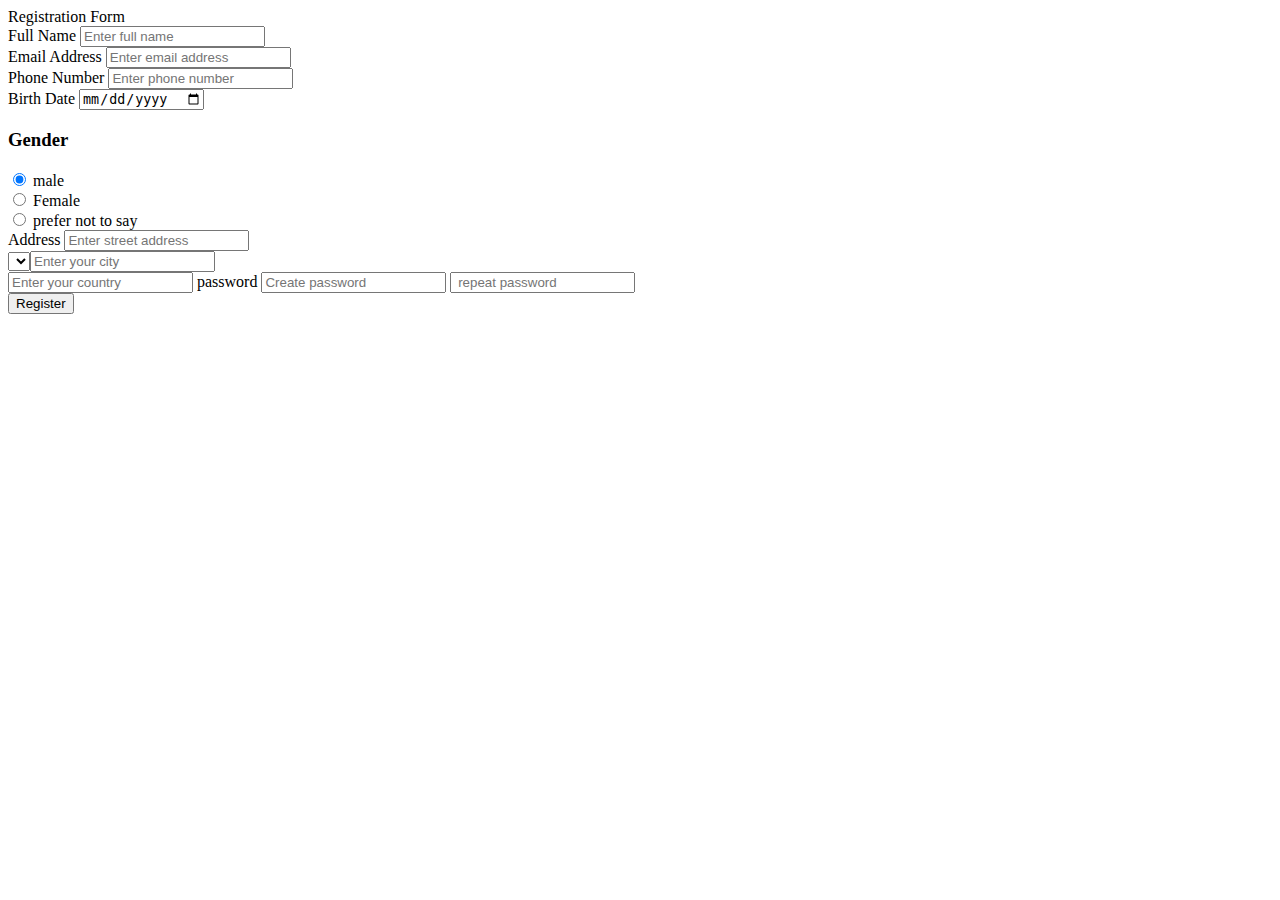
==== index.html @ 1a1683ef "Add files via upload" ====
<!DOCTYPE html>
<!---Coding By CodingLab | www.codinglabweb.com--->
<html lang="en">
  <head>
    <meta charset="UTF-8" />
    <meta name="viewport" content="width=device-width, initial-scale=1.0" />
    <meta http-equiv="X-UA-Compatible" content="ie=edge" />
    <!--<title>Registration Form in HTML CSS</title>-->
    <!---Custom CSS File--->
    <link rel="stylesheet" href="style.css" />
  </head>
  <body>
    <section class="container">
      <header>Registration Form</header>
      <form action="#" class="form">
        <div class="input-box">
          <label>Full Name</label>
          <input type="text" placeholder="Enter full name" required />
        </div>

        <div class="input-box">
          <label>Email Address</label>
          <input type="text" placeholder="Enter email address" required />
        </div>

        <div class="column">
          <div class="input-box">
            <label>Phone Number</label>
            <input type="number" placeholder="Enter phone number" required />
          </div>
          <div class="input-box">
            <label>Birth Date</label>
            <input type="date" placeholder="Enter birth date" required />
          </div>
        </div>
        <div class="gender-box">
          <h3>Gender</h3>
          <div class="gender-option">
            <div class="gender">
              <input type="radio" id="check-male" name="gender" checked />
              <label for="check-male">male</label>
            </div>
            <div class="gender">
              <input type="radio" id="check-female" name="gender" />
              <label for="check-female">Female</label>
            </div>
            <div class="gender">
              <input type="radio" id="check-other" name="gender" />
              <label for="check-other">prefer not to say</label>
            </div>
          </div>
        </div>
        <div class="input-box address">
          <label>Address</label>
          <input type="text" placeholder="Enter street address" required />
          <div class="column">
            <div class="select-box">
              <select
            </div>
            <input type="text" placeholder="Enter your city" required />
          </div>
          <div class="column">
            <input type="text" placeholder="Enter your country"required />
          <label>password</label>
          <input type ="text" placeholder="Create password" requiered/>
          <input type ="text"  placeholder=" repeat password" required/>
        </div>
        <button>Register</button>
      </form>
    </section>
  </body>
</html>
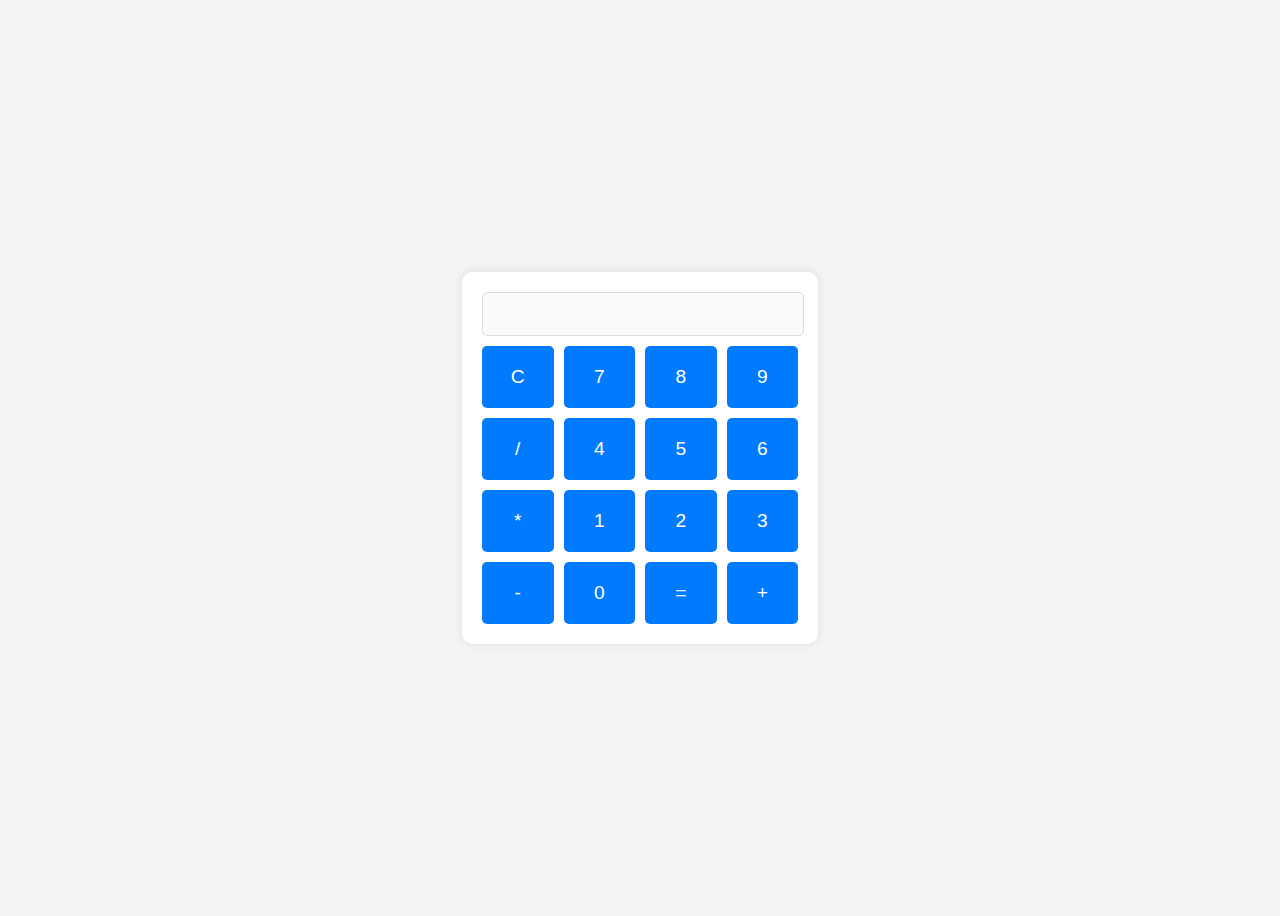
==== commit 0b7acb1b: "Add files via upload" ====
--- a/index.html
+++ b/index.html
@@ -1,72 +1,33 @@
 <!DOCTYPE html>
-<!---Coding By CodingLab | www.codinglabweb.com--->
 <html lang="en">
-  <head>
-    <meta charset="UTF-8" />
-    <meta name="viewport" content="width=device-width, initial-scale=1.0" />
-    <meta http-equiv="X-UA-Compatible" content="ie=edge" />
-    <!--<title>Registration Form in HTML CSS</title>-->
-    <!---Custom CSS File--->
-    <link rel="stylesheet" href="style.css" />
-  </head>
-  <body>
-    <section class="container">
-      <header>Registration Form</header>
-      <form action="#" class="form">
-        <div class="input-box">
-          <label>Full Name</label>
-          <input type="text" placeholder="Enter full name" required />
+<head>
+    <meta charset="UTF-8">
+    <meta name="viewport" content="width=device-width, initial-scale=1.0">
+    <title>DOM Calculator</title>
+    <link rel="stylesheet" href="styles.css">
+</head>
+<body>
+    <div class="calculator">
+        <input type="text" id="display" disabled>
+        <div class="buttons">
+            <button class="btn" data-value="C">C</button>
+            <button class="btn" data-value="7">7</button>
+            <button class="btn" data-value="8">8</button>
+            <button class="btn" data-value="9">9</button>
+            <button class="btn" data-value="/">/</button>
+            <button class="btn" data-value="4">4</button>
+            <button class="btn" data-value="5">5</button>
+            <button class="btn" data-value="6">6</button>
+            <button class="btn" data-value="*">*</button>
+            <button class="btn" data-value="1">1</button>
+            <button class="btn" data-value="2">2</button>
+            <button class="btn" data-value="3">3</button>
+            <button class="btn" data-value="-">-</button>
+            <button class="btn" data-value="0">0</button>
+            <button class="btn" data-value="=">=</button>
+            <button class="btn" data-value="+">+</button>
         </div>
-
-        <div class="input-box">
-          <label>Email Address</label>
-          <input type="text" placeholder="Enter email address" required />
-        </div>
-
-        <div class="column">
-          <div class="input-box">
-            <label>Phone Number</label>
-            <input type="number" placeholder="Enter phone number" required />
-          </div>
-          <div class="input-box">
-            <label>Birth Date</label>
-            <input type="date" placeholder="Enter birth date" required />
-          </div>
-        </div>
-        <div class="gender-box">
-          <h3>Gender</h3>
-          <div class="gender-option">
-            <div class="gender">
-              <input type="radio" id="check-male" name="gender" checked />
-              <label for="check-male">male</label>
-            </div>
-            <div class="gender">
-              <input type="radio" id="check-female" name="gender" />
-              <label for="check-female">Female</label>
-            </div>
-            <div class="gender">
-              <input type="radio" id="check-other" name="gender" />
-              <label for="check-other">prefer not to say</label>
-            </div>
-          </div>
-        </div>
-        <div class="input-box address">
-          <label>Address</label>
-          <input type="text" placeholder="Enter street address" required />
-          <div class="column">
-            <div class="select-box">
-              <select
-            </div>
-            <input type="text" placeholder="Enter your city" required />
-          </div>
-          <div class="column">
-            <input type="text" placeholder="Enter your country"required />
-          <label>password</label>
-          <input type ="text" placeholder="Create password" requiered/>
-          <input type ="text"  placeholder=" repeat password" required/>
-        </div>
-        <button>Register</button>
-      </form>
-    </section>
-  </body>
-</html>+    </div>
+    <script src="script.js"></script>
+</body>
+</html>
--- a/styles.css
+++ b/styles.css
@@ -0,0 +1,45 @@
+body {
+    font-family: Arial, sans-serif;
+    display: flex;
+    justify-content: center;
+    align-items: center;
+    height: 100vh;
+    background-color: #f4f4f4;
+}
+
+.calculator {
+    background: white;
+    padding: 20px;
+    border-radius: 10px;
+    box-shadow: 0 0 10px rgba(0, 0, 0, 0.1);
+}
+
+#display {
+    width: 100%;
+    height: 40px;
+    margin-bottom: 10px;
+    text-align: right;
+    font-size: 1.5em;
+    border: 1px solid #ddd;
+    border-radius: 5px;
+}
+
+.buttons {
+    display: grid;
+    grid-template-columns: repeat(4, 1fr);
+    gap: 10px;
+}
+
+.btn {
+    padding: 20px;
+    font-size: 1.2em;
+    cursor: pointer;
+    border: none;
+    border-radius: 5px;
+    background-color: #007bff;
+    color: white;
+}
+
+.btn:hover {
+    background-color: #0056b3;
+}
